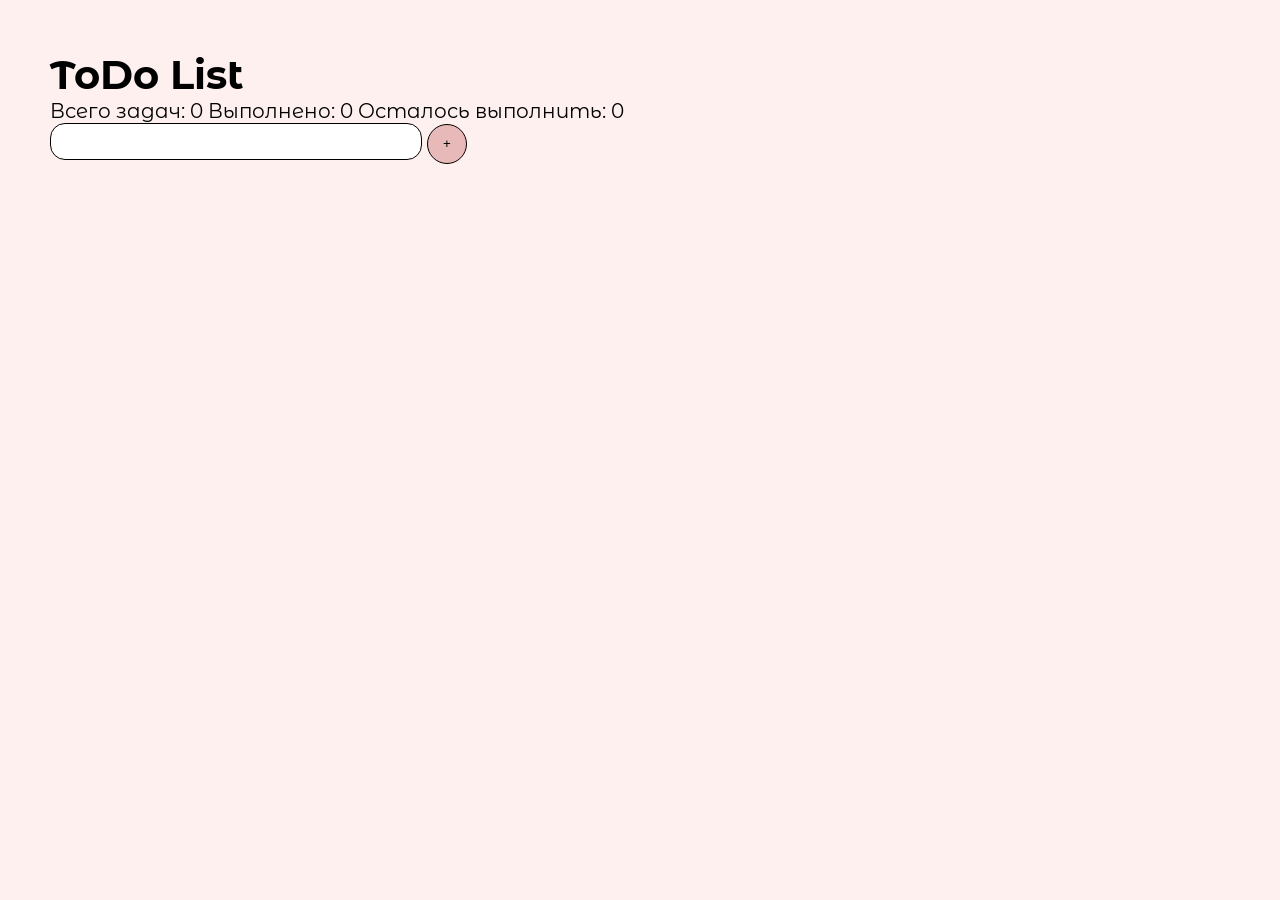
==== index.html @ 33a4c9d8 "refactor: split project into HTML, CSS and JS files" ====
<!doctype html>
<html lang="en">
  <head>
    <meta charset="UTF-8" />
    <meta name="viewport" content="width=device-width, initial-scale=1.0" />
    <title>toDo</title>
    <link rel="preconnect" href="https://fonts.googleapis.com" />
    <link rel="preconnect" href="https://fonts.gstatic.com" crossorigin />
    <link
      href="https://fonts.googleapis.com/css2?family=Montserrat+Alternates:ital,wght@0,100;0,200;0,300;0,400;0,500;0,600;0,700;0,800;0,900;1,100;1,200;1,300;1,400;1,500;1,600;1,700;1,800;1,900&display=swap"
      rel="stylesheet"
    />
    <link rel="stylesheet" href="style.css" />

    <script src="script.js" defer></script>
  </head>
  <body>
    <h1>ToDo List</h1>
    <div id="taskCount">Всего задач: 0 Выполнено: 0 Осталось выполнить: 0</div>
    <input id="taskInput" type="text" />
    <button id="taskAddBtn">+</button>
    <div id="message"></div>
    <div id="taskList"></div>
  </body>
</html>
---- style.css ----
* {
  padding: 0;
  margin: 0;
}
body {
  font-family: "Montserrat Alternates", sans-serif;
  padding: 50px;
  background-color: #fff0f0;
  font-size: 20px;
}
#taskInput {
  width: 350px;
  height: 15px;
  border-radius: 15px;
  padding: 10px;
  border: 1px solid black;
  font-size: 20px;
}
#taskList {
  display: flex;
  flex-direction: column;
  margin-top: 10px;
  gap: 5px;
}
.taskDiv {
  display: flex;
  align-items: center;
  gap: 10px;
}
.completed .taskContent label {
  text-decoration: line-through;
}
.completed .taskContent {
  background: #d3bdbda9;
}
.taskContent {
  display: flex;
  align-items: center;
  justify-content: space-between;
  padding: 0px 5px 0px 30px;
  background: #f5d9d9;
  width: 265px;
  height: 50px;
  border-radius: 15px;

  border: 1px solid black;
  overflow-wrap: break-word;
}
.taskDeleteBtn,
#taskAddBtn {
  width: 40px;
  height: 40px;
  border-radius: 50%;

  border: 1px solid black;
  background: #bda3a3;
}
#taskAddBtn {
  background: #e7b9b9;
}
.taskCheckbox {
  width: 40px;
  height: 40px;
  border-radius: 50%;
}
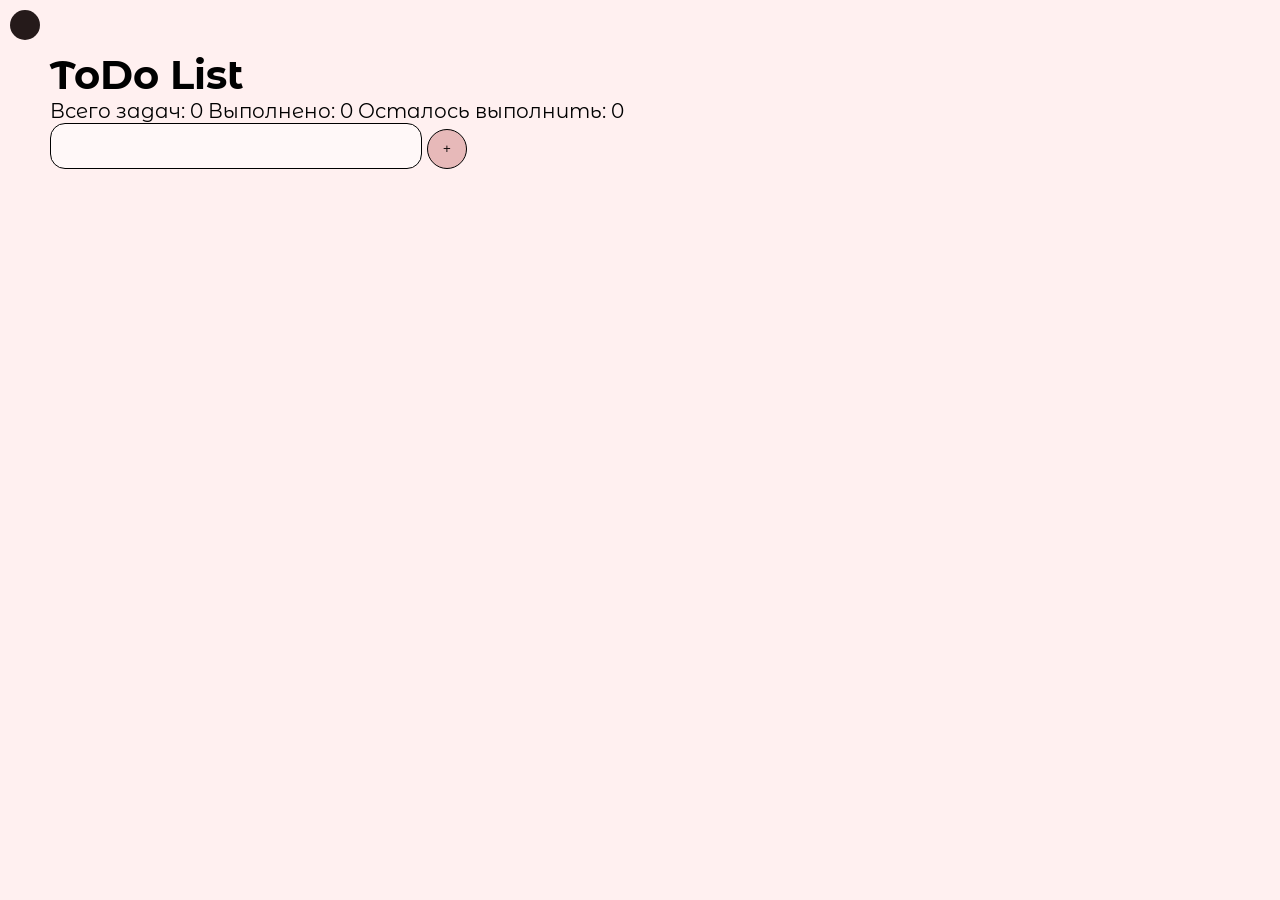
==== commit 3554ae3e: "feat: add theme switcher functionality and CSS variables" ====
--- a/index.html
+++ b/index.html
@@ -21,5 +21,6 @@
     <button id="taskAddBtn">+</button>
     <div id="message"></div>
     <div id="taskList"></div>
+    <div id="themes"></div>
   </body>
 </html>
--- a/style.css
+++ b/style.css
@@ -1,65 +1,173 @@
+:root {
+  --bg-color: #fff0f0;
+  --main-task-color: #f5d9d9;
+  --main-font-color: black;
+  --completed-task-color: #d3bdbda9;
+  --add-btn-color: #e7b9b9;
+  --btn-font-color: #110c0c;
+  --delete-btn-color: #bda3a3;
+  --box-bg-color: white;
+  --checked-box-color: #c49292;
+  --border-box-color: #72333c;
+  --focus-outline-color: #72333c;
+  --underline-input-color: #bda3a3;
+  --input-bg-color: rgb(255, 248, 248);
+}
+body[data-theme="dark"] {
+  --bg-color: #251a1a;
+  --main-task-color: #3b1f1f;
+  --main-font-color: rgb(214, 188, 188);
+  --completed-task-color: #3b1f1f70;
+  --add-btn-color: #977a7a;
+  --btn-font-color: #110c0c;
+  --delete-btn-color: #7c5b5b;
+  --box-bg-color: rgb(85, 64, 64);
+  --checked-box-color: #291919;
+  --border-box-color: #72333c;
+  --focus-outline-color: #72333c;
+  --underline-input-color: #bda3a3;
+  --input-bg-color: #3b1f1f;
+}
 * {
   padding: 0;
   margin: 0;
+  color: var(--main-font-color);
 }
 body {
   font-family: "Montserrat Alternates", sans-serif;
   padding: 50px;
-  background-color: #fff0f0;
+  background-color: var(--bg-color);
   font-size: 20px;
 }
+button {
+  color: var(--btn-font-color);
+}
 #taskInput {
+  font-family: "Montserrat Alternates", sans-serif;
   width: 350px;
-  height: 15px;
   border-radius: 15px;
   padding: 10px;
   border: 1px solid black;
   font-size: 20px;
+  background: var(--input-bg-color);
+}
+.taskEditInput:focus {
+  outline: none;
+  border: none;
+  font-family: "Montserrat Alternates", sans-serif;
+  border-bottom: 1px solid var(--underline-input-color);
+  background-color: transparent;
+  font-size: 20px;
+  width: 80%;
 }
 #taskList {
   display: flex;
   flex-direction: column;
   margin-top: 10px;
   gap: 5px;
+  width: 372px;
 }
 .taskDiv {
   display: flex;
-  align-items: center;
+  align-items: flex-start;
   gap: 10px;
 }
 .completed .taskContent label {
   text-decoration: line-through;
 }
 .completed .taskContent {
-  background: #d3bdbda9;
+  background: var(--completed-task-color);
 }
 .taskContent {
   display: flex;
+  gap: 5px;
   align-items: center;
   justify-content: space-between;
   padding: 0px 5px 0px 30px;
-  background: #f5d9d9;
-  width: 265px;
-  height: 50px;
+  background: var(--main-task-color);
+  width: 100%;
+  min-height: 50px;
   border-radius: 15px;
-
   border: 1px solid black;
   overflow-wrap: break-word;
 }
+
 .taskDeleteBtn,
 #taskAddBtn {
-  width: 40px;
+  min-width: 40px;
   height: 40px;
   border-radius: 50%;
 
   border: 1px solid black;
-  background: #bda3a3;
+  background: var(--delete-btn-color);
 }
 #taskAddBtn {
-  background: #e7b9b9;
+  background: var(--add-btn-color);
 }
 .taskCheckbox {
-  width: 40px;
-  height: 40px;
+  position: absolute;
+  width: 1px;
+  height: 1px;
+  margin: -1px;
+  padding: 0;
+  overflow: hidden;
+  clip: rect(0, 0, 0, 0);
+  white-space: nowrap;
+  border: 0;
+}
+.customTaskCheckbox {
+  position: relative;
+  min-width: 22px;
+  height: 22px;
+  border: 2px solid var(--border-box-color);
+  border-radius: 6px;
+  background-color: var(--box-bg-color);
+  transition: all 0.2s ease;
+  cursor: pointer;
+}
+
+.customTaskCheckbox::after {
+  content: "";
+  position: absolute;
+  left: 6px;
+  top: 2px;
+  width: 6px;
+  height: 11px;
+  border: solid white;
+  border-width: 0 2px 2px 0;
+  transform: rotate(45deg) scale(0);
+  transition: transform 0.2s ease;
+}
+
+.taskCheckbox:checked + .customTaskCheckbox {
+  background-color: var(--checked-box-color);
+}
+
+.taskCheckbox:checked + .customTaskCheckbox::after {
+  transform: rotate(45deg) scale(1);
+}
+
+.taskCheckbox:focus-visible + .customTaskCheckbox {
+  outline: 2px solid var(--focus-outline-color);
+  outline-offset: 2px;
+}
+#themes {
+  display: flex;
+  gap: 5px;
+  position: fixed;
+  top: 0;
+  left: 0;
+  padding: 10px;
+}
+.themeBtn {
   border-radius: 50%;
+  border: 1px;
+  width: 30px;
+  height: 30px;
 }
+.themeBtn[data-theme-value="classic"] {
+  background-color: #fff0f0;
+}
+.themeBtn[data-theme-value="dark"] {
+  background-color: #251a1a;
+}
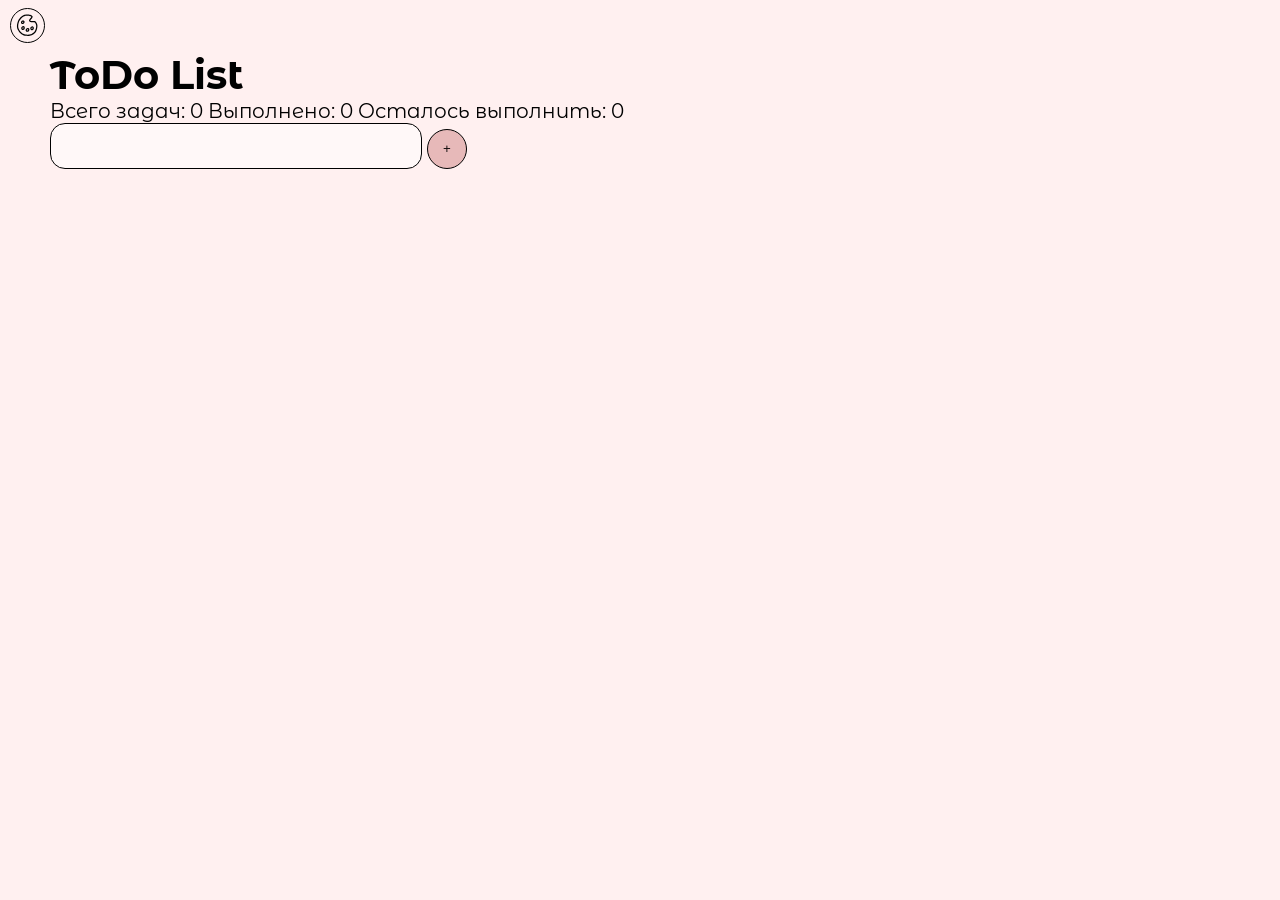
==== commit 70c9c3e9: "feat(theme): add theme switcher dropdown, icon and click-outside close" ====
--- a/index.html
+++ b/index.html
@@ -21,6 +21,21 @@
     <button id="taskAddBtn">+</button>
     <div id="message"></div>
     <div id="taskList"></div>
-    <div id="themes"></div>
+    <div id="themesToggle">
+      <button id="themesToggle_btn">
+        <svg
+          class="themesToggle_btn-icon"
+          height="80%"
+          width="80%"
+          viewBox="0 0 32 32"
+        >
+          <path
+            fill="currentColor"
+            d="M28.395,16.137c-0.074-0.894-0.433-1.698-0.793-2.507c-0.284-0.638-0.621-1.25-1.091-1.771 c-0.217-0.243-0.461-0.487-0.765-0.619c-0.195-0.083-0.383-0.158-0.588-0.212c-0.35-0.092-0.717-0.124-1.077-0.151 c-0.641-0.046-1.279-0.072-1.923-0.074c-0.343-0.002-0.684-0.002-1.027,0.002c-0.295,0.003-0.586,0.01-0.878-0.012 c-0.092-0.019-0.181-0.041-0.271-0.071c-0.013-0.007-0.025-0.014-0.038-0.022c-0.013-0.013-0.025-0.026-0.037-0.039 c-0.014-0.024-0.028-0.048-0.041-0.073c-0.028-0.085-0.052-0.17-0.072-0.258c-0.002-0.039-0.003-0.077-0.002-0.117 c0.013-0.066,0.03-0.13,0.051-0.194c0.072-0.14,0.156-0.269,0.248-0.398c0.241-0.295,0.498-0.577,0.773-0.84 c0.166-0.161,0.334-0.319,0.494-0.485c0.194-0.201,0.359-0.437,0.514-0.667c0.236-0.352,0.424-0.728,0.56-1.128 c0.116-0.332,0.135-0.669,0.114-1.018c-0.009-0.142-0.05-0.276-0.118-0.392c-0.039-0.1-0.098-0.192-0.179-0.27 c-0.138-0.131-0.277-0.264-0.424-0.385c-0.111-0.092-0.223-0.186-0.341-0.269c-0.208-0.147-0.437-0.241-0.673-0.333 C20.454,3.69,20.074,3.578,19.7,3.48c-0.37-0.098-0.752-0.153-1.128-0.216c-0.448-0.074-0.9-0.129-1.353-0.177 c-0.4-0.044-0.8-0.068-1.202-0.077C15.812,3.005,15.606,3,15.401,3c-0.186,0-0.373,0.004-0.558,0.017 c-0.428,0.03-0.855,0.096-1.281,0.166c-0.367,0.059-0.73,0.144-1.082,0.269C10.897,4.015,9.502,4.959,8.28,6.102 C7.996,6.367,7.714,6.64,7.45,6.926c-0.278,0.3-0.533,0.619-0.782,0.94c-0.52,0.669-0.973,1.383-1.37,2.129 c-0.19,0.356-0.35,0.726-0.507,1.097c-0.166,0.393-0.319,0.785-0.439,1.193c-0.223,0.765-0.396,1.541-0.533,2.325 c-0.142,0.815-0.229,1.626-0.243,2.454c-0.007,0.389-0.004,0.781,0.041,1.169c0.053,0.452,0.14,0.887,0.249,1.329 c0.203,0.82,0.529,1.632,0.944,2.367c0.385,0.678,0.763,1.372,1.211,2.011c0.243,0.347,0.496,0.693,0.791,0.997 c0.289,0.295,0.579,0.59,0.876,0.876c0.601,0.575,1.285,1.08,2.004,1.495c0.717,0.411,1.421,0.822,2.212,1.075 c0.787,0.253,1.591,0.37,2.409,0.468c1.633,0.19,3.305,0.236,4.927-0.068c0.771-0.144,1.519-0.36,2.245-0.654 c0.8-0.321,1.561-0.691,2.288-1.154c0.737-0.47,1.43-1.043,1.956-1.747c0.24-0.323,0.444-0.664,0.642-1.014 c0.19-0.336,0.393-0.664,0.571-1.003c0.203-0.383,0.348-0.796,0.501-1.2c0.144-0.378,0.269-0.759,0.38-1.148 c0.214-0.765,0.374-1.536,0.485-2.323C28.419,17.748,28.459,16.931,28.395,16.137z M26.832,18.414 c-0.096,0.62-0.222,1.231-0.398,1.834c-0.098,0.336-0.192,0.673-0.317,0.997c-0.107,0.28-0.222,0.557-0.338,0.834 c-0.186,0.411-0.423,0.79-0.652,1.18c-0.223,0.376-0.444,0.751-0.7,1.105c-0.267,0.315-0.56,0.596-0.876,0.861 c-0.71,0.526-1.471,0.949-2.278,1.304c-0.483,0.198-0.968,0.385-1.474,0.519c-0.494,0.13-0.987,0.243-1.491,0.322 c-0.346,0.042-0.696,0.082-1.045,0.086c-0.409,0.004-0.82,0.002-1.23-0.019c-0.781-0.04-1.556-0.112-2.332-0.209 c-0.626-0.101-1.237-0.261-1.828-0.488c-0.439-0.201-0.859-0.431-1.278-0.671c-0.214-0.122-0.43-0.243-0.64-0.374 c-0.188-0.119-0.368-0.25-0.547-0.383c-0.35-0.287-0.676-0.594-0.991-0.92c-0.315-0.326-0.626-0.652-0.909-1.006 c-0.326-0.446-0.618-0.908-0.906-1.379c-0.317-0.513-0.621-1.029-0.866-1.578c-0.127-0.334-0.253-0.669-0.347-1.013 c-0.097-0.364-0.182-0.73-0.245-1.102c-0.089-0.934-0.053-1.888,0.047-2.82c0.185-1.287,0.464-2.564,0.945-3.774 c0.221-0.513,0.457-1.022,0.747-1.498C7.209,9.681,7.568,9.169,7.948,8.67c0.344-0.432,0.699-0.85,1.095-1.239 c0.401-0.393,0.813-0.766,1.254-1.114c0.598-0.455,1.252-0.82,1.934-1.128c0.393-0.154,0.79-0.296,1.2-0.399 c0.378-0.094,0.759-0.166,1.144-0.228c0.919-0.108,1.848-0.064,2.767,0.045c0.505,0.072,1.009,0.158,1.509,0.262 c0.5,0.104,0.979,0.251,1.455,0.435c0.093,0.044,0.182,0.093,0.269,0.15c0.254,0.166,0.498,0.328,0.392,0.68 c-0.082,0.272-0.359,0.574-0.539,0.794c-0.197,0.242-0.41,0.463-0.642,0.68c-0.251,0.236-0.47,0.494-0.686,0.763 c-0.337,0.422-0.642,0.833-0.789,1.364c-0.118,0.428-0.057,0.874,0.083,1.285c0.181,0.533,0.549,0.961,1.089,1.147 c0.463,0.162,0.953,0.158,1.436,0.151c0.396-0.007,0.795-0.004,1.191,0.002c0.756,0.013,1.504,0.081,2.256,0.144 c0.023,0.002,0.045,0.005,0.068,0.007c0.197,0.032,0.388,0.078,0.576,0.141c0.053,0.026,0.104,0.054,0.156,0.086 c0.162,0.14,0.306,0.297,0.442,0.463c0.35,0.499,0.603,1.053,0.846,1.612c0.172,0.428,0.319,0.858,0.399,1.315 c0.038,0.377,0.046,0.754,0.046,1.132C26.896,17.618,26.879,18.016,26.832,18.414z M9.856,14.649 c0.302,0.085,0.625,0.051,0.929-0.006c0.223-0.042,0.437-0.16,0.64-0.262c0.428-0.214,0.761-0.536,1.019-0.935 c0.23-0.358,0.365-0.772,0.411-1.193c0.041-0.365-0.046-0.71-0.199-1.038c-0.066-0.142-0.136-0.251-0.236-0.378 c-0.114-0.14-0.254-0.24-0.396-0.35c-0.09-0.052-0.186-0.085-0.288-0.097c-0.121-0.08-0.266-0.127-0.42-0.135 c-0.071-0.004-0.142-0.005-0.214-0.005c-0.544,0-1.093,0.112-1.545,0.428c-0.253,0.177-0.463,0.385-0.64,0.636 c-0.149,0.208-0.249,0.444-0.328,0.687c-0.068,0.218-0.087,0.457-0.116,0.682c-0.02,0.155,0.018,0.323,0.048,0.474 c0.028,0.155,0.085,0.31,0.151,0.452C8.905,14.096,9.333,14.503,9.856,14.649z M9.996,12.58c0.019-0.107,0.045-0.209,0.079-0.31 c0.032-0.062,0.067-0.121,0.105-0.178c0.047-0.052,0.095-0.101,0.146-0.148c0.056-0.037,0.113-0.07,0.173-0.102 c0.087-0.029,0.175-0.052,0.265-0.072c0.144-0.011,0.287-0.01,0.432-0.002c0.006,0.006,0.012,0.012,0.018,0.018 c0.009,0.016,0.018,0.033,0.027,0.049c0.027,0.078,0.049,0.154,0.066,0.234c0.001,0.037,0,0.073-0.001,0.11 c-0.021,0.106-0.048,0.209-0.082,0.313c-0.058,0.124-0.121,0.243-0.198,0.358c-0.043,0.048-0.089,0.093-0.137,0.136 c-0.102,0.067-0.209,0.124-0.319,0.176c-0.057,0.019-0.114,0.036-0.173,0.05c-0.045,0.002-0.09,0.002-0.135,0.001 c-0.015-0.004-0.029-0.007-0.043-0.012l-0.001,0c-0.035-0.033-0.069-0.068-0.101-0.105c-0.03-0.045-0.058-0.09-0.084-0.138 c-0.018-0.062-0.035-0.124-0.049-0.187C9.985,12.706,9.99,12.643,9.996,12.58z M12.265,17.28c-0.152-0.139-0.346-0.214-0.539-0.214 c-0.153,0-0.305,0.047-0.436,0.146c-0.084-0.033-0.175-0.052-0.27-0.052c-0.144,0-0.286,0.02-0.426,0.046 c-0.087,0.022-0.171,0.054-0.251,0.096c-0.116,0.05-0.219,0.107-0.326,0.175c-0.26,0.164-0.52,0.365-0.712,0.603 c-0.229,0.284-0.413,0.607-0.488,0.964c-0.046,0.216-0.057,0.439-0.061,0.658c-0.009,0.645,0.245,1.329,0.789,1.701 c0.299,0.207,0.63,0.284,0.988,0.31c0.184,0.014,0.37-0.009,0.555-0.035c0.243-0.034,0.441-0.075,0.669-0.175 c0.221-0.098,0.413-0.249,0.59-0.411c0.066-0.061,0.12-0.136,0.175-0.207c0.098-0.123,0.182-0.238,0.253-0.38 c0.087-0.175,0.157-0.37,0.199-0.562c0.022-0.101,0.042-0.205,0.061-0.306c0.05-0.297,0.063-0.562,0.015-0.857 C12.963,18.217,12.689,17.666,12.265,17.28z M11.53,19.268c-0.031,0.183-0.071,0.364-0.13,0.54 c-0.024,0.044-0.049,0.087-0.077,0.128c-0.052,0.059-0.107,0.113-0.166,0.165c-0.037,0.024-0.075,0.046-0.114,0.066 c-0.069,0.021-0.139,0.036-0.21,0.05c-0.119,0.008-0.237,0.011-0.356,0.004c-0.025-0.006-0.049-0.013-0.073-0.021 c-0.017-0.009-0.034-0.018-0.05-0.028c-0.007-0.007-0.014-0.014-0.021-0.022c-0.014-0.023-0.027-0.046-0.04-0.069 c-0.028-0.083-0.05-0.167-0.067-0.253c-0.009-0.152-0.006-0.304,0.008-0.457c0.011-0.054,0.025-0.106,0.041-0.16 c0.036-0.071,0.076-0.139,0.12-0.206c0.023-0.025,0.048-0.049,0.074-0.072c0.139-0.099,0.282-0.192,0.433-0.27 c0.016-0.005,0.031-0.01,0.047-0.014c0.024-0.001,0.048-0.001,0.072-0.001c0.132,0,0.258-0.036,0.367-0.099 c0.013,0.024,0.026,0.048,0.038,0.073c0.044,0.125,0.079,0.251,0.108,0.382C11.538,19.093,11.537,19.18,11.53,19.268z M11.067,21.682c0.008-0.001,0.014-0.003,0.022-0.004c0.059-0.008,0.119-0.016,0.177-0.024 C11.199,21.664,11.133,21.673,11.067,21.682z M18.461,20.364c-0.166-0.361-0.492-0.588-0.813-0.802 c-0.105-0.069-0.228-0.101-0.352-0.101c-0.146,0-0.293,0.044-0.415,0.122c-0.146-0.022-0.292-0.04-0.441-0.047 c-0.182-0.007-0.382,0.042-0.555,0.096c-0.315,0.096-0.579,0.273-0.83,0.479c-0.16,0.131-0.302,0.308-0.422,0.474 c-0.12,0.166-0.229,0.33-0.311,0.518c-0.098,0.225-0.164,0.44-0.203,0.682c-0.026,0.157-0.046,0.313-0.053,0.472 c0.009,0.111,0.024,0.221,0.041,0.33c0.024,0.09,0.057,0.177,0.1,0.26c0.109,0.256,0.306,0.479,0.522,0.653 c0.282,0.232,0.597,0.382,0.955,0.459c0.689,0.148,1.449,0.013,2-0.435c0.382-0.31,0.614-0.785,0.782-1.235 c0.116-0.312,0.164-0.662,0.182-0.99c0.009-0.158-0.018-0.328-0.044-0.483C18.577,20.654,18.531,20.514,18.461,20.364z M16.445,21 c0.006,0.001,0.011,0.002,0.017,0.002C16.456,21.001,16.45,21.001,16.445,21L16.445,21z M16.435,20.998l-0.001,0 c-0.021-0.003-0.042-0.006-0.063-0.009C16.392,20.992,16.414,20.995,16.435,20.998z M16.962,21.975 c-0.063,0.131-0.135,0.259-0.213,0.381c-0.021,0.023-0.042,0.045-0.064,0.068c-0.031,0.02-0.064,0.039-0.097,0.056 c-0.07,0.023-0.139,0.041-0.211,0.055c-0.096,0.005-0.191,0.004-0.287-0.002c-0.084-0.017-0.167-0.039-0.249-0.065 c-0.044-0.023-0.086-0.047-0.127-0.073c-0.045-0.042-0.088-0.085-0.128-0.131c-0.006-0.009-0.011-0.018-0.017-0.027 c-0.001-0.05,0.001-0.1,0.005-0.151c0.022-0.136,0.051-0.27,0.095-0.402c0.053-0.106,0.115-0.206,0.181-0.305 c0.07-0.081,0.143-0.158,0.223-0.231c0.054-0.035,0.109-0.066,0.165-0.094c0.055-0.018,0.109-0.032,0.165-0.044 c0.037-0.001,0.074,0,0.11,0.002c0.025,0.004,0.05,0.009,0.074,0.014c0.071,0.012,0.14,0.02,0.207,0.02 c0.1,0,0.196-0.017,0.292-0.059c0.004,0.004,0.007,0.008,0.011,0.012c0.007,0.024,0.013,0.048,0.019,0.072 c0.009,0.111,0.011,0.221,0.003,0.333C17.083,21.598,17.03,21.788,16.962,21.975z M23.379,17.804 c-0.227-0.229-0.492-0.356-0.785-0.474c-0.065-0.017-0.131-0.026-0.197-0.026c-0.066,0-0.133,0.009-0.199,0.026 c-0.105,0.029-0.203,0.082-0.286,0.153c-0.193-0.063-0.409-0.051-0.586,0.065c-0.157,0.101-0.313,0.204-0.465,0.317 c-0.286,0.21-0.512,0.446-0.724,0.73c-0.068,0.09-0.112,0.197-0.159,0.302c-0.057,0.131-0.107,0.258-0.146,0.396 c-0.068,0.24-0.092,0.501-0.09,0.749c0.009,0.582,0.278,1.141,0.706,1.528c0.223,0.199,0.457,0.321,0.73,0.433 c0.147,0.063,0.348,0.089,0.505,0.096c0.201,0.007,0.389-0.017,0.588-0.05c0.341-0.055,0.66-0.232,0.924-0.448 c0.118-0.096,0.225-0.19,0.321-0.308c0.341-0.422,0.507-0.944,0.551-1.478c0.039-0.465-0.028-0.924-0.225-1.348 C23.73,18.22,23.569,17.997,23.379,17.804z M22.504,19.729c-0.02,0.101-0.044,0.198-0.075,0.297 c-0.04,0.085-0.083,0.168-0.131,0.249c-0.05,0.055-0.104,0.106-0.16,0.156c-0.042,0.028-0.085,0.052-0.13,0.076 c-0.061,0.019-0.121,0.035-0.183,0.049c-0.05,0.002-0.1,0-0.149-0.003c-0.025-0.006-0.049-0.013-0.073-0.02 c-0.045-0.025-0.089-0.051-0.131-0.08c-0.045-0.042-0.089-0.085-0.131-0.13c-0.02-0.032-0.038-0.064-0.057-0.098 c-0.027-0.073-0.049-0.146-0.067-0.222c-0.005-0.088-0.003-0.174,0.003-0.263c0.017-0.084,0.039-0.166,0.066-0.247 c0.027-0.054,0.057-0.106,0.09-0.156c0.071-0.079,0.146-0.152,0.225-0.223c0.15-0.107,0.306-0.205,0.462-0.305 c0.027-0.017,0.052-0.035,0.076-0.054c0.026,0.014,0.052,0.028,0.077,0.044c0.042,0.039,0.082,0.079,0.121,0.122 c0.037,0.059,0.071,0.119,0.104,0.18c0.03,0.086,0.053,0.172,0.071,0.261C22.517,19.486,22.514,19.606,22.504,19.729z"
+          ></path>
+        </svg>
+      </button>
+      <div id="themes"></div>
+    </div>
   </body>
 </html>
--- a/style.css
+++ b/style.css
@@ -1,5 +1,7 @@
 :root {
   --bg-color: #fff0f0;
+
+  --main-color: #fff0f0;
   --main-task-color: #f5d9d9;
   --main-font-color: black;
   --completed-task-color: #d3bdbda9;
@@ -9,12 +11,51 @@
   --box-bg-color: white;
   --checked-box-color: #c49292;
   --border-box-color: #72333c;
+
+  --border-btn-color: black;
   --focus-outline-color: #72333c;
   --underline-input-color: #bda3a3;
   --input-bg-color: rgb(255, 248, 248);
+
+  --main-transition: background-color 0.2s ease, color 0.2s ease;
+}
+body[data-theme="red"] {
+  --bg-color: #ffeed6;
+  --main-color: #8b2635;
+  --main-task-color: #ffffff;
+  --main-font-color: #090809;
+  --completed-task-color: #f2e3d5;
+  --add-btn-color: #f4796b;
+  --btn-font-color: #ffffff;
+  --h-color: #45491b;
+  --delete-btn-color: #8b2635;
+  --box-bg-color: #ffffff;
+  --checked-box-color: #4d5126;
+  --border-box-color: #4d5126;
+  --border-btn-color: transparent;
+  --focus-outline-color: #8b2635;
+  --underline-input-color: #f4796b;
+  --input-bg-color: #ffffff;
+}
+body[data-theme="white"] {
+  --bg-color: white;
+  --main-color: white;
+  --main-task-color: #f3f3f3;
+  --main-font-color: black;
+  --completed-task-color: #cfcfcf;
+  --add-btn-color: #c9c9c9;
+  --btn-font-color: #110c0c;
+  --delete-btn-color: #d1d1d1;
+  --box-bg-color: white;
+  --checked-box-color: #a1a1a1;
+  --border-box-color: #888888;
+  --focus-outline-color: #636363;
+  --underline-input-color: #8b8b8b;
+  --input-bg-color: white;
 }
 body[data-theme="dark"] {
   --bg-color: #251a1a;
+  --main-color: #3b1f1f70;
   --main-task-color: #3b1f1f;
   --main-font-color: rgb(214, 188, 188);
   --completed-task-color: #3b1f1f70;
@@ -38,6 +79,10 @@
   padding: 50px;
   background-color: var(--bg-color);
   font-size: 20px;
+  transition: var(--main-transition);
+}
+h1 {
+  color: var(--h-color);
 }
 button {
   color: var(--btn-font-color);
@@ -47,7 +92,7 @@
   width: 350px;
   border-radius: 15px;
   padding: 10px;
-  border: 1px solid black;
+  border: 1px solid var(--border-btn-color);
   font-size: 20px;
   background: var(--input-bg-color);
 }
@@ -88,7 +133,7 @@
   width: 100%;
   min-height: 50px;
   border-radius: 15px;
-  border: 1px solid black;
+  border: 1px solid var(--border-btn-color);
   overflow-wrap: break-word;
 }
 
@@ -98,7 +143,7 @@
   height: 40px;
   border-radius: 50%;
 
-  border: 1px solid black;
+  border: 1px solid var(--border-btn-color);
   background: var(--delete-btn-color);
 }
 #taskAddBtn {
@@ -151,19 +196,55 @@
   outline: 2px solid var(--focus-outline-color);
   outline-offset: 2px;
 }
-#themes {
-  display: flex;
-  gap: 5px;
+#themesToggle {
   position: fixed;
+  display: flex;
+  gap: 5px;
+  align-items: center;
   top: 0;
   left: 0;
-  padding: 10px;
-}
-.themeBtn {
+  margin: 5px 10px;
+}
+
+#themes {
+  display: flex;
+  gap: 5px;
+  padding: 5px;
+  opacity: 0;
+  visibility: hidden;
+  background: #91919131;
+  border-radius: 20px;
+  transition:
+    visibility 0.2s ease,
+    opacity 0.2s ease;
+}
+
+#themes.is-open {
+  opacity: 1;
+  visibility: visible;
+}
+.themeBtn,
+#themesToggle_btn {
   border-radius: 50%;
   border: 1px;
   width: 30px;
   height: 30px;
+  background-color: var(--main-color);
+}
+#themesToggle_btn {
+  display: flex;
+  align-items: center;
+  justify-content: center;
+  border: 1px solid var(--border-btn-color);
+  width: 35px;
+  height: 35px;
+}
+.themesToggle_btn-icon {
+  fill: var(--btn-font-color);
+}
+#themesToggle_btn:hover {
+  outline: 1px solid var(--focus-outline-color);
+  transition: all 0.5s ease;
 }
 .themeBtn[data-theme-value="classic"] {
   background-color: #fff0f0;
@@ -171,3 +252,9 @@
 .themeBtn[data-theme-value="dark"] {
   background-color: #251a1a;
 }
+.themeBtn[data-theme-value="red"] {
+  background-color: #8b2635;
+}
+.themeBtn[data-theme-value="white"] {
+  background-color: white;
+}
